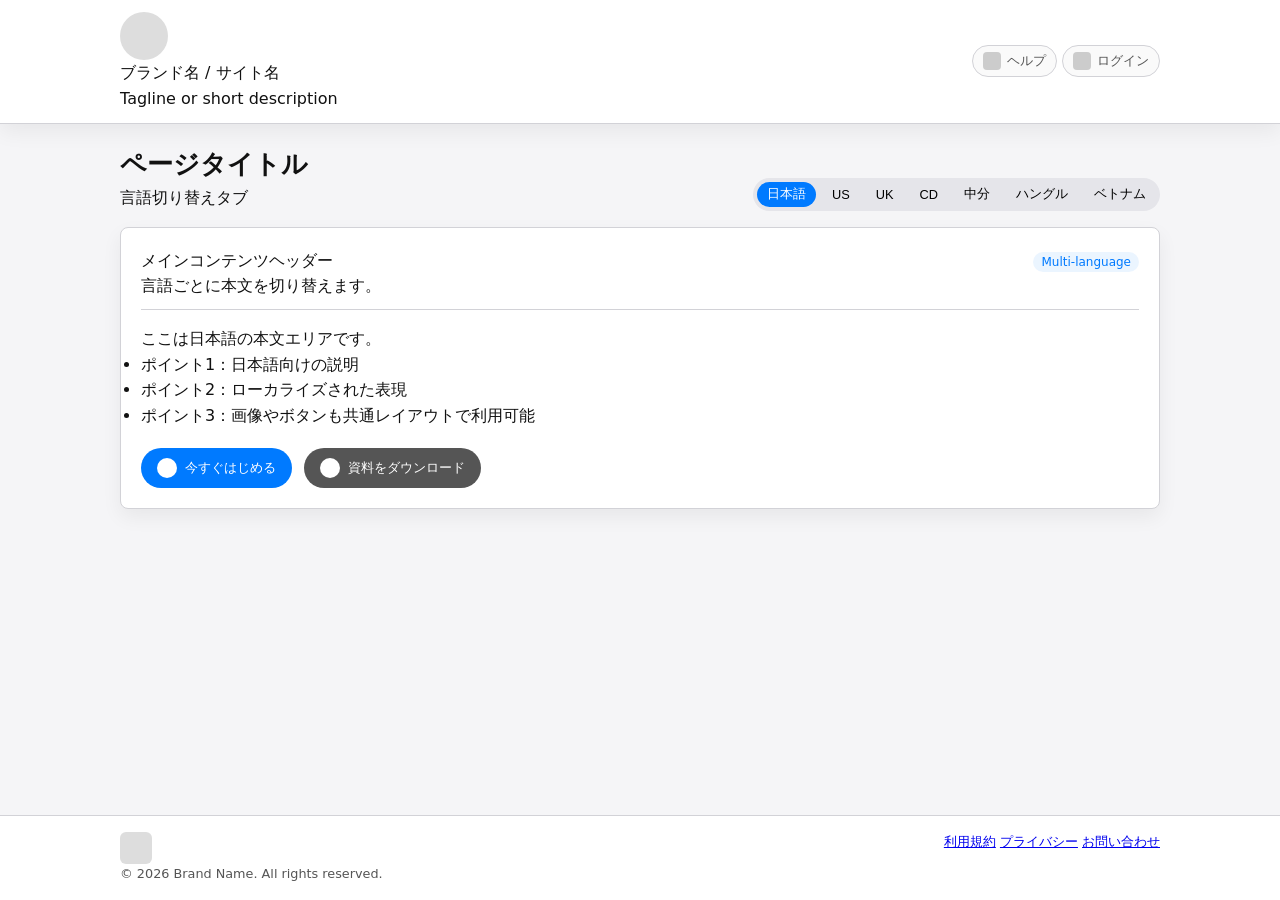
==== index.html @ 3a79f9e9 "Add files via upload" ====
<!DOCTYPE html>

<html lang="ja">
	<head>

		<meta charset="UTF-8" />
		<title>サンプルサイト_トップ | Page Title</title>
		<meta name="viewport" content="width=device-width, initial-scale=1.0" />
		<link rel="stylesheet" href="/style.css" />

	</head>

	<body>
		<div class="page-wrap">
		<!-- ヘッダー -->
			<header class="site-header">
				<div class="header-inner">
      					<div class="header-left">
          					<div class="logo-image">

							<!-- <img src="header-logo.png" alt="Site Logo" /> -->
          		
						</div>
          		
						<div class="site-title-block">
            	
							<div class="site-title-main">ブランド名 / サイト名</div>
							<div class="site-title-sub">Tagline or short description</div>
        					</div>
					</div>

        				<div class="header-right">
        					<button class="header-button" type="button">
        						<span class="header-button-icon"></span>
        						<span>ヘルプ</span>
        					</button>
        
						<button class="header-button" type="button">
        						<span class="header-button-icon"></span>
            						<span>ログイン</span>
        					</button>
       					</div>
				</div>
			</header>

			<!-- メイン -->
			<main>

				<div class="main-inner">
				<!-- タイトル + 言語タブ -->

					<div class="title-row">

						<div class="page-title-block">
							<h1 class="page-title">ページタイトル</h1>
							<p class="page-subtitle">言語切り替えタブ</p>
						</div>

						<div class="lang-tabs" id="langTabs">
							<button class="lang-tab active" data-lang="ja">日本語</button>
							<button class="lang-tab" data-lang="us">US</button>
							<button class="lang-tab" data-lang="uk">UK</button>
							<button class="lang-tab" data-lang="cd">CD</button>
        						<button class="lang-tab" data-lang="zh">中分</button>
        						<button class="lang-tab" data-lang="kr">ハングル</button>
        						<button class="lang-tab" data-lang="vn">ベトナム</button>
						</div>
					</div>

					<!-- コンテンツカード -->
					<section class="content-card">
						<div class="content-header">
        						<div class="content-header-left">
								<div class="content-heading">メインコンテンツヘッダー</div>
              							<div class="content-heading-sub">言語ごとに本文を切り替えます。</div>
            						</div>

            						<div class="content-header-right">
             							<span class="content-header-badge">Multi-language</span>
            						</div>
						</div>

        					<div class="content-body">
		
							<!-- 日本語 -->
							<div class="lang-section active" data-lang="ja">
        
								<p>ここは日本語の本文エリアです。</p>
 								<ul>
									<li>ポイント1：日本語向けの説明</li>	
									<li>ポイント2：ローカライズされた表現</li>
									<li>ポイント3：画像やボタンも共通レイアウトで利用可能</li>
								</ul>
							</div>


							<!-- US -->
							<div class="lang-section" data-lang="us">
								<p>This is the US English content area.</p>
							</div>


							<!-- UK -->
							<div class="lang-section" data-lang="uk">
								<p>This is the UK English content area.</p>
							</div>
			

							<!-- CD -->
							<div class="lang-section" data-lang="cd">
              							<p>CD向けプレースホルダーコンテンツ。</p>
							</div>


							<!-- Chinese -->
							<div class="lang-section" data-lang="zh">
              							<p>这里是中文内容区域。</p>
            						</div>

							<!-- Korean -->
							<div class="lang-section" data-lang="kr">
              							<p>한국어 콘텐츠 영역입니다.</p>
            						</div>

							<!-- Vietnamese -->
							<div class="lang-section" data-lang="vn">
              							<p>Đây là nội dung tiếng Việt.</p>
            						</div>
        					</div>


						<!-- CTA -->
						<div class="cta-area">
				
							<button class="cta-button" type="button">
								<span class="cta-icon"></span>
								<span>今すぐはじめる</span>
							</button>

							<button class="cta-button dark" type="button">
								<span class="cta-icon"></span>
								<span>資料をダウンロード</span>
							</button>
						</div>
					</section>
				</div>
			</main>

			<!-- フッター -->
			<footer class="site-footer">
				<div class="footer-inner">
        				<div class="footer-left">
          					<div class="footer-logo"></div>
          					<span>© 2026 Brand Name. All rights reserved.</span>
        				</div>

        				<div class="footer-right">
          					<a href="#" class="footer-link">利用規約</a>
          					<a href="#" class="footer-link">プライバシー</a>
          					<a href="#" class="footer-link">お問い合わせ</a>
        				</div>	
      				</div>
			</footer>
		</div>

  		<script>	
			const tabs = document.querySelectorAll(".lang-tab");
    			const sections = document.querySelectorAll(".lang-section");

    			tabs.forEach((tab) => {
      				tab.addEventListener("click", () => {
        				const lang = tab.dataset.lang;

        				tabs.forEach((t) => t.classList.remove("active"));
        				tab.classList.add("active");

        				sections.forEach((sec) => {
          					sec.classList.toggle("active", sec.dataset.lang === lang);
        				});
      				});
    			});
  		</script>
	</body>
</html>
---- style.css ----
:root {
  --bg-main: #f5f5f7;
  --bg-header: #ffffff;
  --bg-footer: #ffffff;
  --bg-tab: #e5e5ea;
  --bg-tab-active: #007aff;
  --text-main: #111111;
  --text-sub: #555555;
  --text-invert: #ffffff;
  --border-soft: #d2d2d7;
  --accent: #007aff;
  --max-width: 1080px;
  --radius: 8px;
  --shadow-soft: 0 8px 20px rgba(0, 0, 0, 0.06);
}

* {
  box-sizing: border-box;
  margin: 0;
  padding: 0;
}

body {
  font-family: system-ui, -apple-system, BlinkMacSystemFont, "Segoe UI", sans-serif;
  background: var(--bg-main);
  color: var(--text-main);
  line-height: 1.6;
}

.page-wrap {
  min-height: 100vh;
  display: flex;
  flex-direction: column;
}

/* ヘッダー */
.site-header {
  background: var(--bg-header);
  border-bottom: 1px solid var(--border-soft);
  box-shadow: var(--shadow-soft);
}

.header-inner {
  max-width: var(--max-width);
  margin: 0 auto;
  padding: 12px 20px;
  display: flex;
  align-items: center;
  justify-content: space-between;
}

.logo-image {
  width: 48px;
  height: 48px;
  background: #ddd;
  border-radius: 50%;
  overflow: hidden;
}

.header-button {
  display: inline-flex;
  align-items: center;
  gap: 6px;
  padding: 6px 10px;
  border-radius: 999px;
  border: 1px solid var(--border-soft);
  background: #fafafa;
  cursor: pointer;
  font-size: 0.8rem;
  color: var(--text-sub);
}

.header-button-icon {
  width: 18px;
  height: 18px;
  background: #ccc;
  border-radius: 4px;
}

/* メイン */
.main-inner {
  max-width: var(--max-width);
  margin: 20px auto 40px;
  padding: 0 20px;
}

.title-row {
  display: flex;
  justify-content: space-between;
  align-items: flex-end;
  flex-wrap: wrap;
  margin-bottom: 16px;
}

.page-title {
  font-size: 1.6rem;
  font-weight: 700;
}

.lang-tabs {
  display: inline-flex;
  gap: 6px;
  padding: 4px;
  border-radius: 999px;
  background: var(--bg-tab);
}

.lang-tab {
  padding: 4px 10px;
  border-radius: 999px;
  background: transparent;
  border: none;
  cursor: pointer;
  font-size: 0.8rem;
}

.lang-tab.active {
  background: var(--bg-tab-active);
  color: var(--text-invert);
}

/* コンテンツカード */
.content-card {
  background: #fff;
  border-radius: var(--radius);
  box-shadow: var(--shadow-soft);
  border: 1px solid var(--border-soft);
  padding: 20px;
}

.content-header {
  border-bottom: 1px solid var(--border-soft);
  padding-bottom: 10px;
  margin-bottom: 16px;
  display: flex;
  justify-content: space-between;
}

.content-header-badge {
  padding: 3px 8px;
  border-radius: 999px;
  background: rgba(0, 122, 255, 0.08);
  color: var(--accent);
  font-size: 0.75rem;
}

/* 言語切替 */
.lang-section {
  display: none;
}

.lang-section.active {
  display: block;
}

/* CTA */
.cta-area {
  margin-top: 20px;
  display: flex;
  gap: 12px;
}

.cta-button {
  display: inline-flex;
  align-items: center;
  gap: 8px;
  padding: 10px 16px;
  border-radius: 999px;
  border: none;
  cursor: pointer;
  background: var(--accent);
  color: var(--text-invert);
}

.cta-button.dark {
  background: #555;
}

.cta-icon {
  width: 20px;
  height: 20px;
  background: #fff;
  border-radius: 999px;
}

/* フッター */
.site-footer {
  background: var(--bg-footer);
  border-top: 1px solid var(--border-soft);
  margin-top: auto;
}

.footer-inner {
  max-width: var(--max-width);
  margin: 0 auto;
  padding: 16px 20px;
  display: flex;
  justify-content: space-between;
  flex-wrap: wrap;
  font-size: 0.8rem;
  color: var(--text-sub);
}

.footer-logo {
  width: 32px;
  height: 32px;
  background: #ddd;
  border-radius: 6px;
}
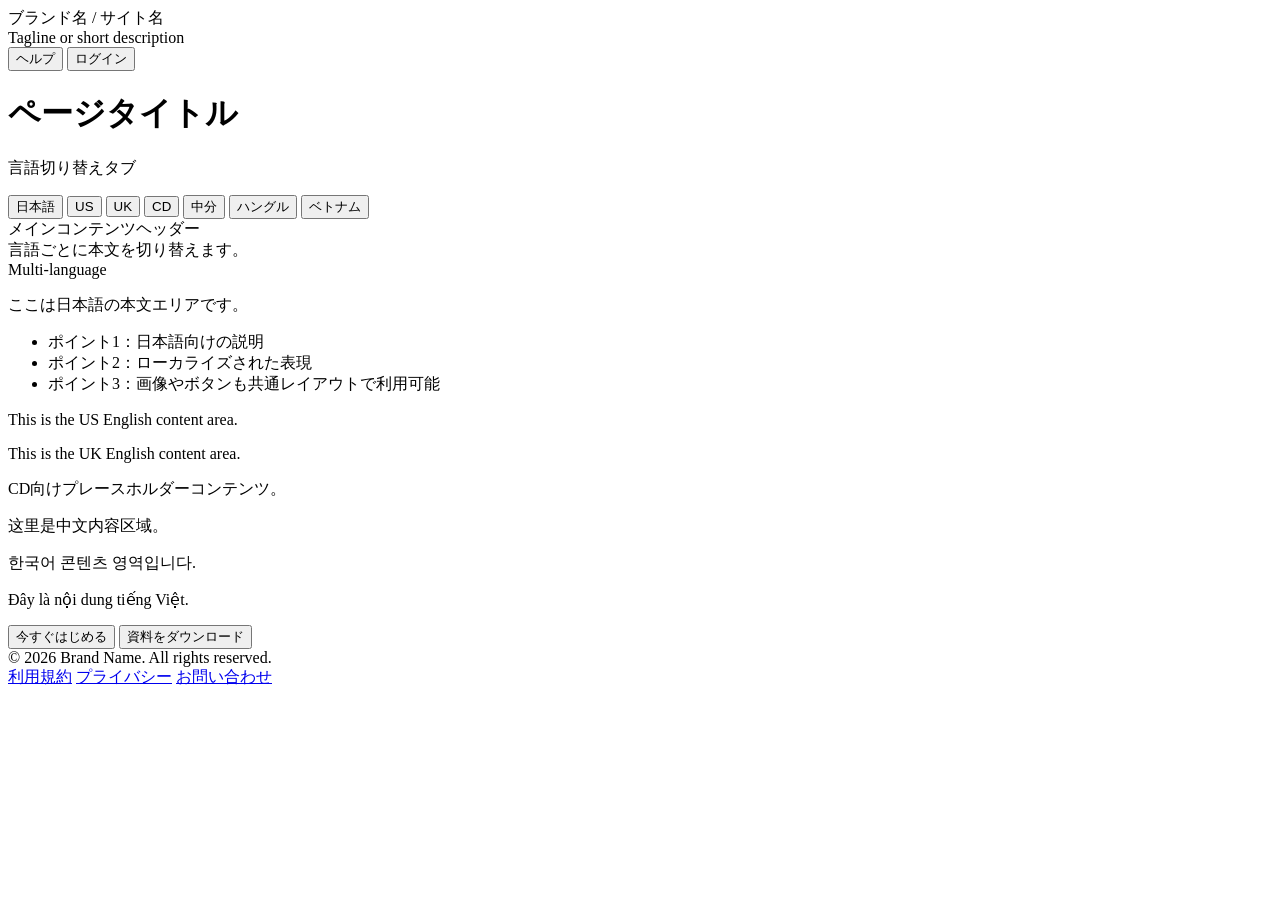
==== commit a0882871: "Update index.html" ====
--- a/index.html
+++ b/index.html
@@ -6,7 +6,7 @@
 		<meta charset="UTF-8" />
 		<title>サンプルサイト_トップ | Page Title</title>
 		<meta name="viewport" content="width=device-width, initial-scale=1.0" />
-		<link rel="stylesheet" href="/style.css" />
+		<link rel="stylesheet" href="./style.css" />
 
 	</head>
 
@@ -182,3 +182,4 @@
   		</script>
 	</body>
 </html>
+
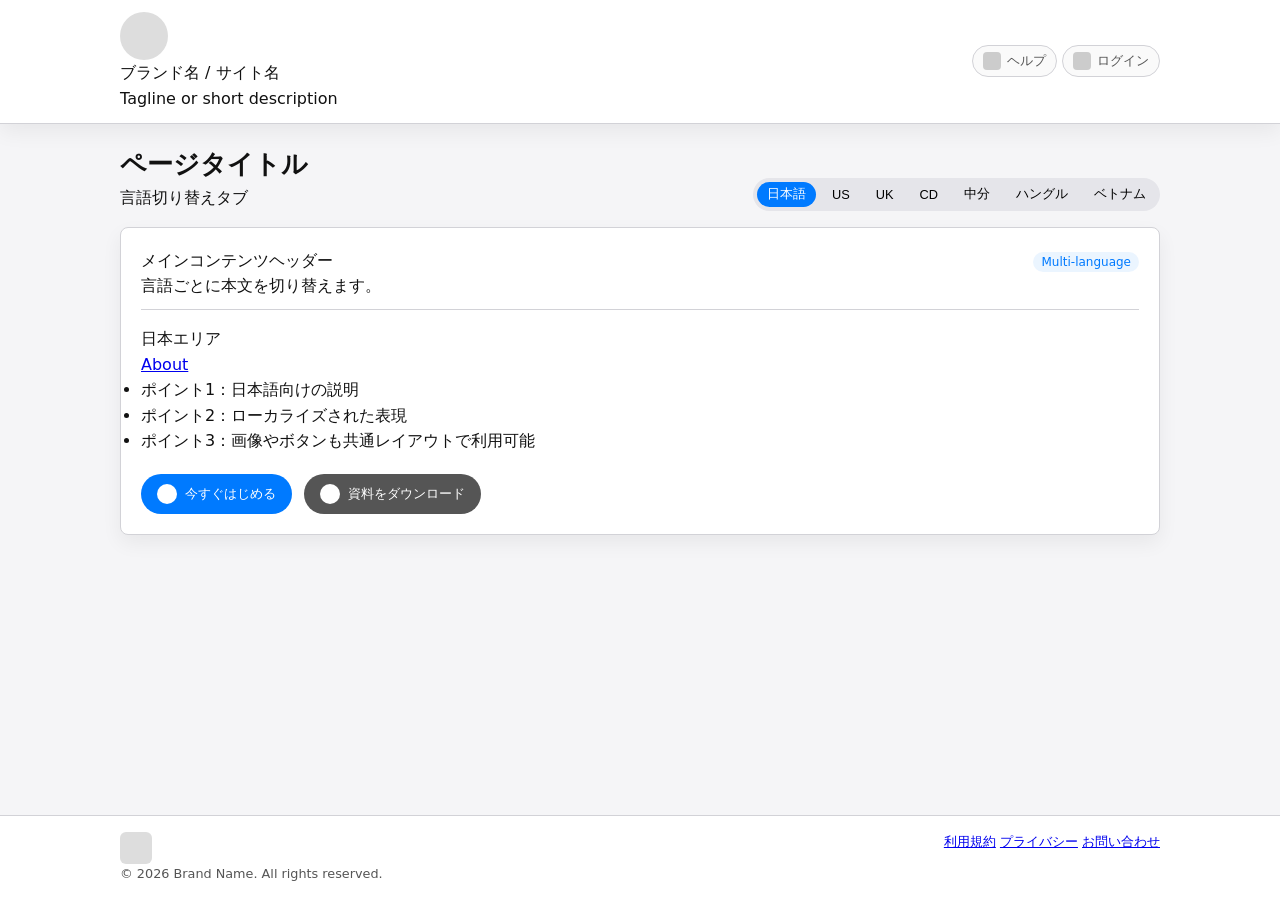
==== commit 63828ce2: "Add files via upload" ====
--- a/index.html
+++ b/index.html
@@ -85,11 +85,13 @@
 							<!-- 日本語 -->
 							<div class="lang-section active" data-lang="ja">
         
-								<p>ここは日本語の本文エリアです。</p>
+								<p>日本エリア</p>
  								<ul>
-									<li>ポイント1：日本語向けの説明</li>	
-									<li>ポイント2：ローカライズされた表現</li>
-									<li>ポイント3：画像やボタンも共通レイアウトで利用可能</li>
+									<a href="./北海道/北海道.html">About</a>
+								
+									<li> ポイント1：日本語向けの説明</li>	
+									<li> ポイント2：ローカライズされた表現</li>
+									<li> ポイント3：画像やボタンも共通レイアウトで利用可能</li>
 								</ul>
 							</div>
 
@@ -182,4 +184,3 @@
   		</script>
 	</body>
 </html>
-
--- a/style.css
+++ b/style.css
@@ -0,0 +1,209 @@
+:root {
+  --bg-main: #f5f5f7;
+  --bg-header: #ffffff;
+  --bg-footer: #ffffff;
+  --bg-tab: #e5e5ea;
+  --bg-tab-active: #007aff;
+  --text-main: #111111;
+  --text-sub: #555555;
+  --text-invert: #ffffff;
+  --border-soft: #d2d2d7;
+  --accent: #007aff;
+  --max-width: 1080px;
+  --radius: 8px;
+  --shadow-soft: 0 8px 20px rgba(0, 0, 0, 0.06);
+}
+
+* {
+  box-sizing: border-box;
+  margin: 0;
+  padding: 0;
+}
+
+body {
+  font-family: system-ui, -apple-system, BlinkMacSystemFont, "Segoe UI", sans-serif;
+  background: var(--bg-main);
+  color: var(--text-main);
+  line-height: 1.6;
+}
+
+.page-wrap {
+  min-height: 100vh;
+  display: flex;
+  flex-direction: column;
+}
+
+/* ヘッダー */
+.site-header {
+  background: var(--bg-header);
+  border-bottom: 1px solid var(--border-soft);
+  box-shadow: var(--shadow-soft);
+}
+
+.header-inner {
+  max-width: var(--max-width);
+  margin: 0 auto;
+  padding: 12px 20px;
+  display: flex;
+  align-items: center;
+  justify-content: space-between;
+}
+
+.logo-image {
+  width: 48px;
+  height: 48px;
+  background: #ddd;
+  border-radius: 50%;
+  overflow: hidden;
+}
+
+.header-button {
+  display: inline-flex;
+  align-items: center;
+  gap: 6px;
+  padding: 6px 10px;
+  border-radius: 999px;
+  border: 1px solid var(--border-soft);
+  background: #fafafa;
+  cursor: pointer;
+  font-size: 0.8rem;
+  color: var(--text-sub);
+}
+
+.header-button-icon {
+  width: 18px;
+  height: 18px;
+  background: #ccc;
+  border-radius: 4px;
+}
+
+/* メイン */
+.main-inner {
+  max-width: var(--max-width);
+  margin: 20px auto 40px;
+  padding: 0 20px;
+}
+
+.title-row {
+  display: flex;
+  justify-content: space-between;
+  align-items: flex-end;
+  flex-wrap: wrap;
+  margin-bottom: 16px;
+}
+
+.page-title {
+  font-size: 1.6rem;
+  font-weight: 700;
+}
+
+.lang-tabs {
+  display: inline-flex;
+  gap: 6px;
+  padding: 4px;
+  border-radius: 999px;
+  background: var(--bg-tab);
+}
+
+.lang-tab {
+  padding: 4px 10px;
+  border-radius: 999px;
+  background: transparent;
+  border: none;
+  cursor: pointer;
+  font-size: 0.8rem;
+}
+
+.lang-tab.active {
+  background: var(--bg-tab-active);
+  color: var(--text-invert);
+}
+
+/* コンテンツカード */
+.content-card {
+  background: #fff;
+  border-radius: var(--radius);
+  box-shadow: var(--shadow-soft);
+  border: 1px solid var(--border-soft);
+  padding: 20px;
+}
+
+.content-header {
+  border-bottom: 1px solid var(--border-soft);
+  padding-bottom: 10px;
+  margin-bottom: 16px;
+  display: flex;
+  justify-content: space-between;
+}
+
+.content-header-badge {
+  padding: 3px 8px;
+  border-radius: 999px;
+  background: rgba(0, 122, 255, 0.08);
+  color: var(--accent);
+  font-size: 0.75rem;
+}
+
+/* 言語切替 */
+.lang-section {
+  display: none;
+}
+
+.lang-section.active {
+  display: block;
+}
+
+/* CTA */
+.cta-area {
+  margin-top: 20px;
+  display: flex;
+  gap: 12px;
+}
+
+.cta-button {
+  display: inline-flex;
+  align-items: center;
+  gap: 8px;
+  padding: 10px 16px;
+  border-radius: 999px;
+  border: none;
+  cursor: pointer;
+  background: var(--accent);
+  color: var(--text-invert);
+}
+
+.cta-button.dark {
+  background: #555;
+}
+
+.cta-icon {
+  width: 20px;
+  height: 20px;
+  background: #fff;
+  border-radius: 999px;
+}
+
+/* フッター */
+.site-footer {
+  background: var(--bg-footer);
+  border-top: 1px solid var(--border-soft);
+  margin-top: auto;
+}
+
+.footer-inner {
+  max-width: var(--max-width);
+  margin: 0 auto;
+  padding: 16px 20px;
+  display: flex;
+  justify-content: space-between;
+  flex-wrap: wrap;
+  font-size: 0.8rem;
+  color: var(--text-sub);
+}
+
+.footer-logo {
+  width: 32px;
+  height: 32px;
+  background: #ddd;
+  border-radius: 6px;
+}
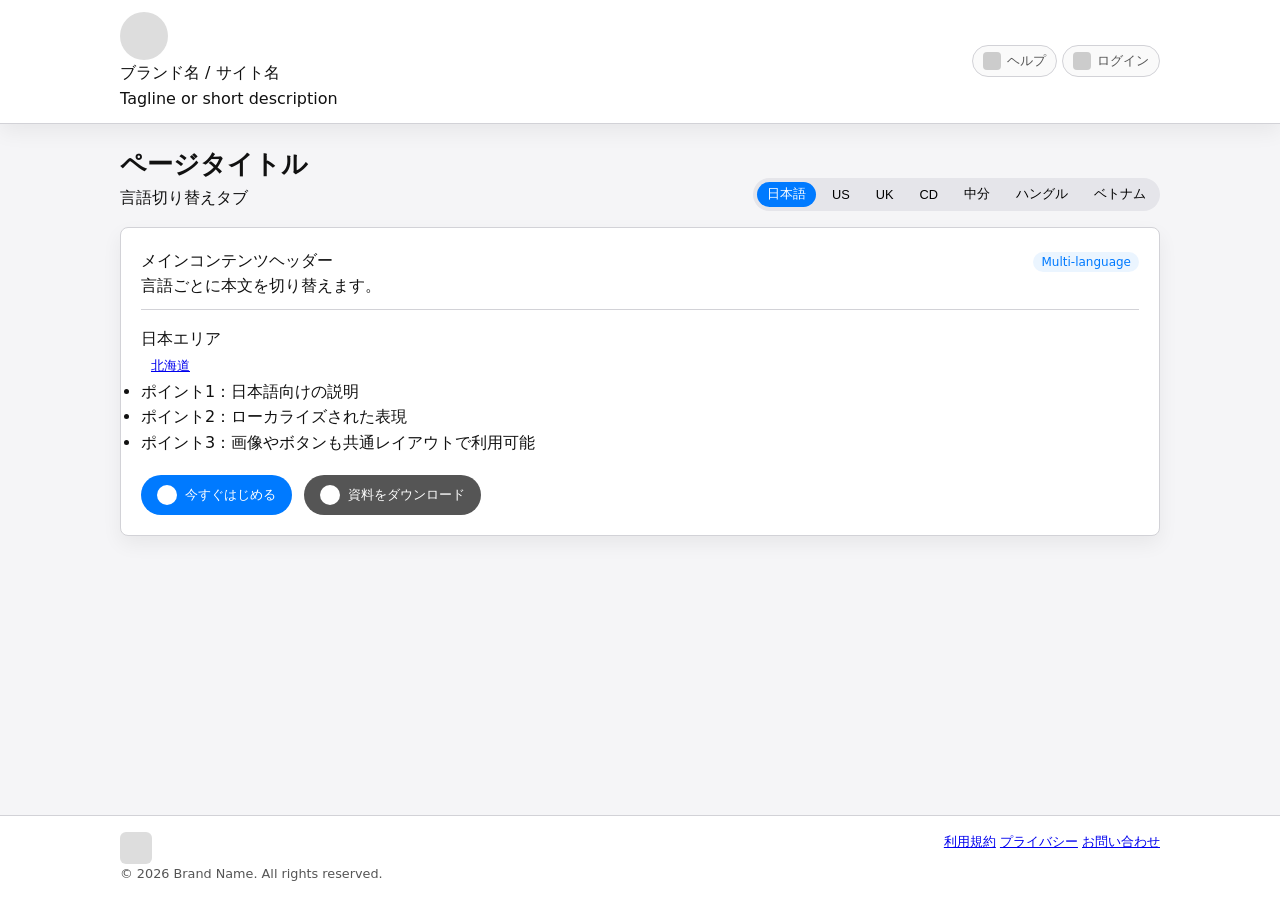
==== commit 68e23fb5: "Add files via upload" ====
--- a/index.html
+++ b/index.html
@@ -87,8 +87,10 @@
         
 								<p>日本エリア</p>
  								<ul>
-									<a href="./北海道/北海道.html">About</a>
-								
+									<button class="lang-tab" data-lang="us">
+										<a href="./北海道/北海道.html">北海道</a>
+									</button>
+
 									<li> ポイント1：日本語向けの説明</li>	
 									<li> ポイント2：ローカライズされた表現</li>
 									<li> ポイント3：画像やボタンも共通レイアウトで利用可能</li>
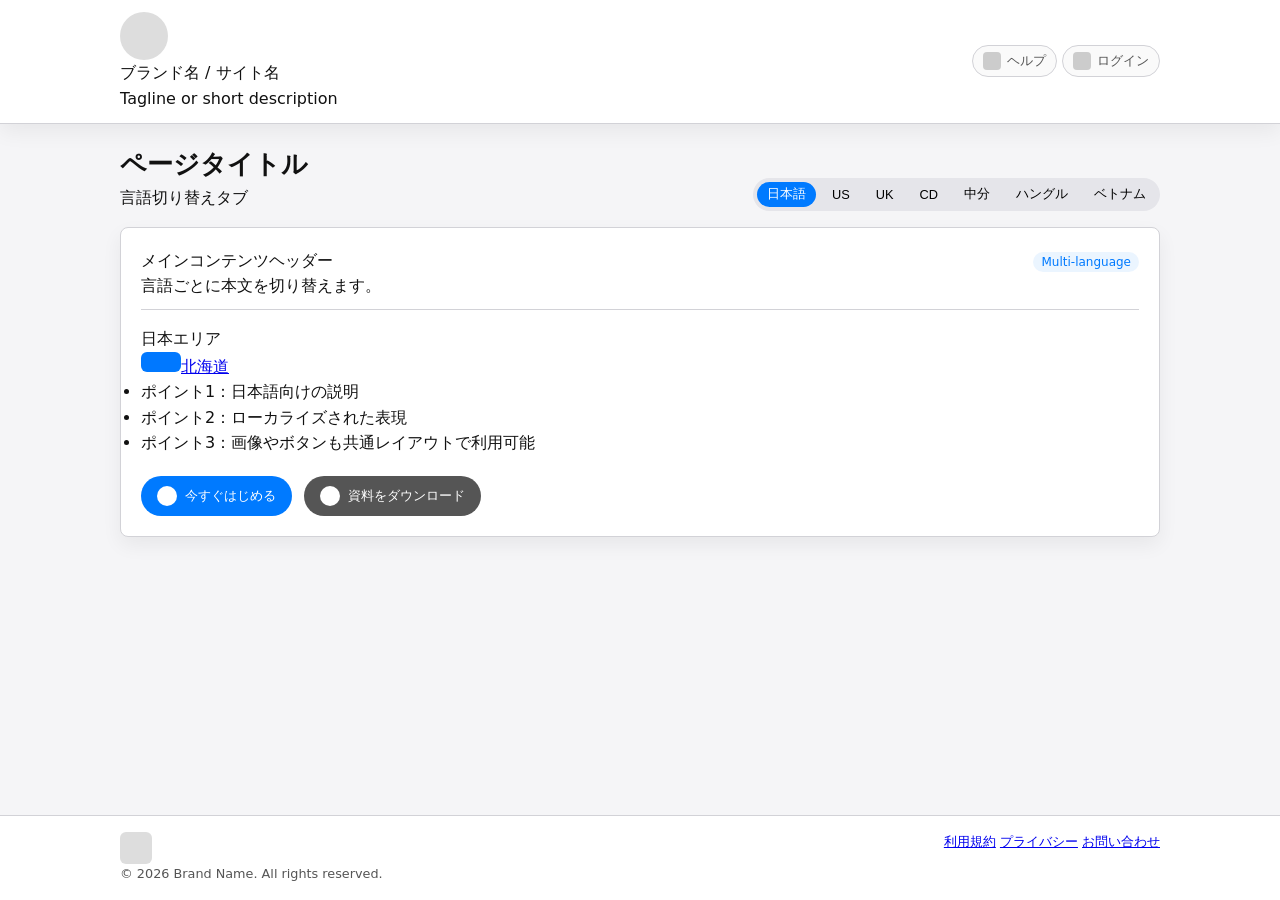
==== commit 9822869d: "Add files via upload" ====
--- a/index.html
+++ b/index.html
@@ -87,9 +87,9 @@
         
 								<p>日本エリア</p>
  								<ul>
-									<button class="lang-tab" data-lang="us">
+									<a href="pages/about.html" class="btn">
 										<a href="./北海道/北海道.html">北海道</a>
-									</button>
+									</a>
 
 									<li> ポイント1：日本語向けの説明</li>	
 									<li> ポイント2：ローカライズされた表現</li>
--- a/style.css
+++ b/style.css
@@ -20,6 +20,20 @@
   padding: 0;
 }
 
+.btn {
+  display: inline-block;
+  padding: 10px 20px;
+  background-color: #0078ff;
+  color: white;
+  text-decoration: none;
+  border-radius: 6px;
+  font-weight: bold;
+}
+
+
+.btn:hover {
+  background-color: #005fcc;
+}
 body {
   font-family: system-ui, -apple-system, BlinkMacSystemFont, "Segoe UI", sans-serif;
   background: var(--bg-main);
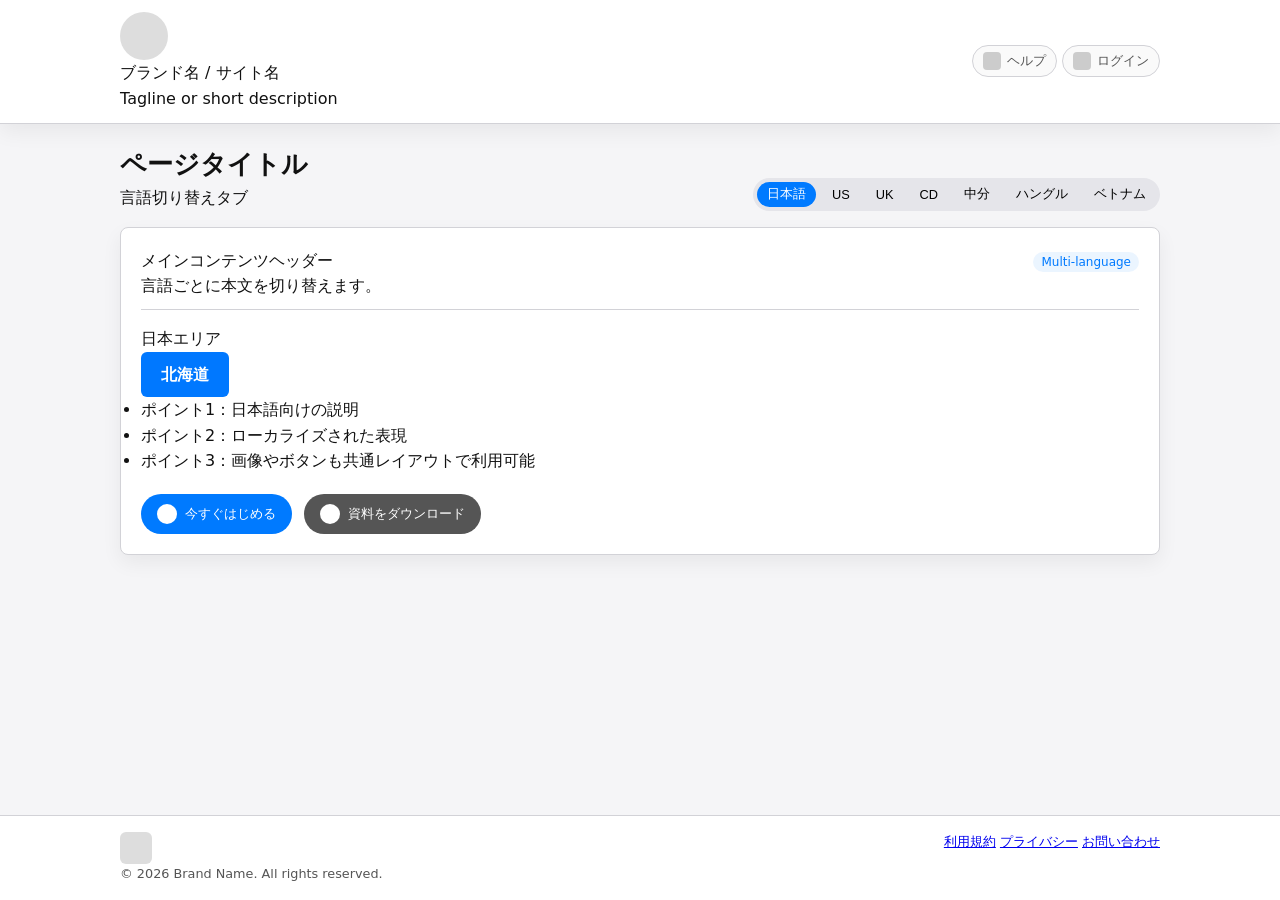
==== commit 24259544: "Add files via upload" ====
--- a/index.html
+++ b/index.html
@@ -87,9 +87,7 @@
         
 								<p>日本エリア</p>
  								<ul>
-									<a href="pages/about.html" class="btn">
-										<a href="./北海道/北海道.html">北海道</a>
-									</a>
+									<a href="北海道/北海道.html" class="btn">北海道</a>
 
 									<li> ポイント1：日本語向けの説明</li>	
 									<li> ポイント2：ローカライズされた表現</li>
